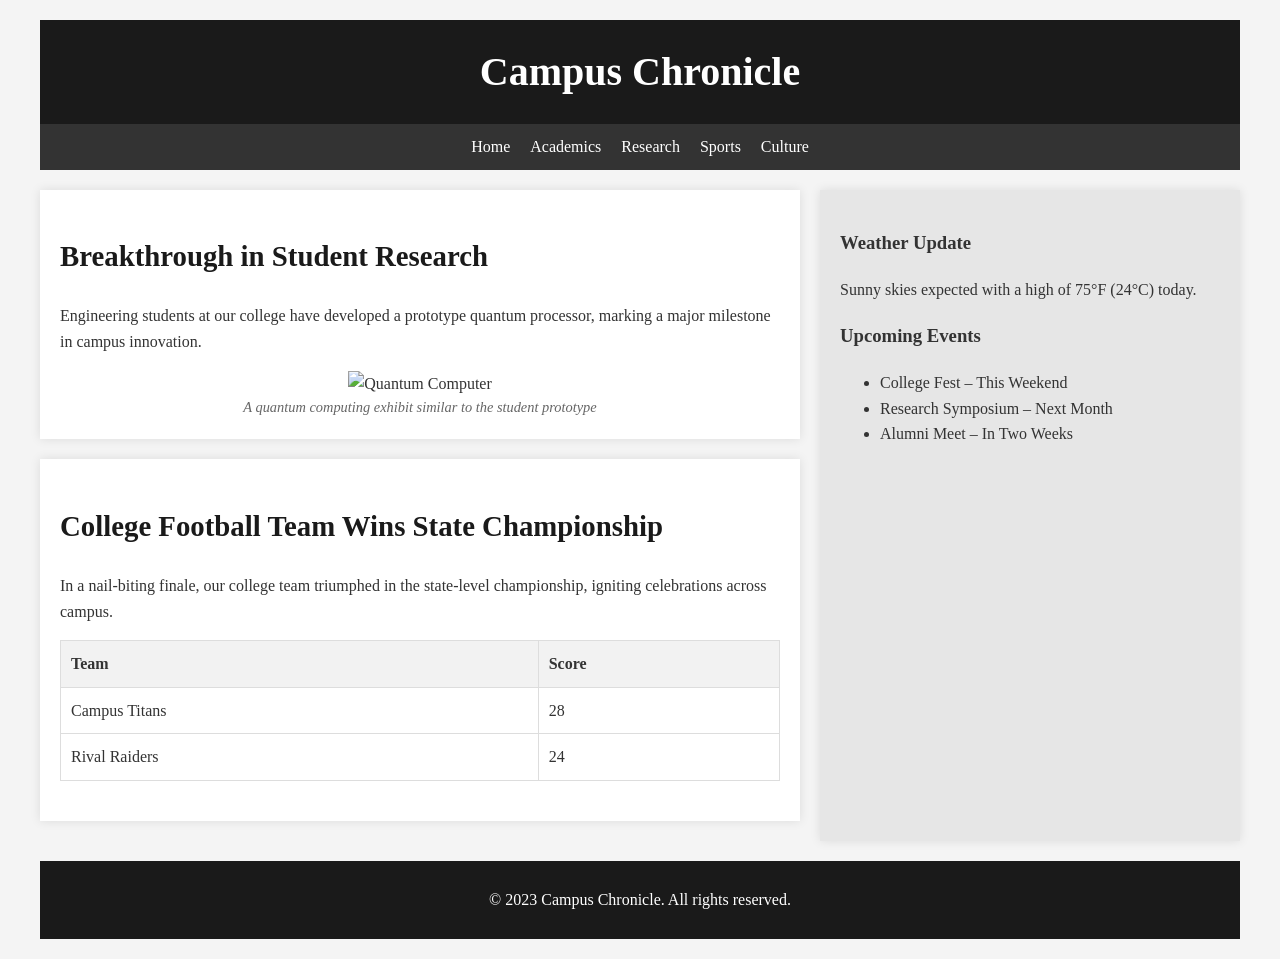
==== CI4.html @ 7b8a9275 "CI" ====
<!DOCTYPE html>
<html>
<head>
  <title>Campus Chronicle</title>
  <style>
    body {
      font-family: 'Georgia', serif;
      line-height: 1.6;
      color: #333;
      max-width: 1200px;
      margin: 0 auto;
      padding: 20px;
      background-color: #f4f4f4;
    }
    header {
      background-color: #1a1a1a;
      color: #fff;
      padding: 20px;
      text-align: center;
    }
    header h1 {
      margin: 0;
      font-size: 2.5em;
    }
    nav {
      background-color: #333;
      color: #fff;
      padding: 10px;
    }
    nav ul {
      list-style-type: none;
      padding: 0;
      margin: 0;
      display: flex;
      justify-content: center;
    }
    nav ul li {
      margin: 0 10px;
    }
    nav ul li a {
      color: #fff;
      text-decoration: none;
    }
    main {
      display: flex;
      margin-top: 20px;
    }
    section {
      flex: 2;
      margin-right: 20px;
    }
    article {
      background-color: #fff;
      padding: 20px;
      margin-bottom: 20px;
      box-shadow: 0 0 10px rgba(0,0,0,0.1);
    }
    article h2 {
      color: #1a1a1a;
      font-size: 1.8em;
    }
    aside {
      flex: 1;
      background-color: #e6e6e6;
      padding: 20px;
      box-shadow: 0 0 10px rgba(0,0,0,0.1);
    }
    figure {
      margin: 0;
      text-align: center;
    }
    figure img {
      max-width: 100%;
      height: auto;
    }
    figcaption {
      font-style: italic;
      color: #666;
      font-size: 0.9em;
    }
    table {
      width: 100%;
      border-collapse: collapse;
      margin-bottom: 20px;
    }
    th, td {
      border: 1px solid #ddd;
      padding: 10px;
      text-align: left;
    }
    th {
      background-color: #f2f2f2;
    }
    footer {
      background-color: #1a1a1a;
      color: #fff;
      text-align: center;
      padding: 10px;
      margin-top: 20px;
    }
  </style>
</head>
<body>

  <header>
    <h1>Campus Chronicle</h1>
  </header>

  <nav>
    <ul>
      <li><a href="#">Home</a></li>
      <li><a href="#">Academics</a></li>
      <li><a href="#">Research</a></li>
      <li><a href="#">Sports</a></li>
      <li><a href="#">Culture</a></li>
    </ul>
  </nav>

  <main>
    <section>
      <article>
        <h2>Breakthrough in Student Research</h2>
        <p>Engineering students at our college have developed a prototype quantum processor, marking a major milestone in campus innovation.</p>
        <figure>
          <img src="https://www.gulla.net/contentassets/93ea165fffdd4657aee0f7e0a494bfa8/quantum-computing.jpg" alt="Quantum Computer">
          <figcaption>A quantum computing exhibit similar to the student prototype</figcaption>
        </figure>
      </article>

      <article>
        <h2>College Football Team Wins State Championship</h2>
        <p>In a nail-biting finale, our college team triumphed in the state-level championship, igniting celebrations across campus.</p>
        <table>
          <tr>
            <th>Team</th>
            <th>Score</th>
          </tr>
          <tr>
            <td>Campus Titans</td>
            <td>28</td>
          </tr>
          <tr>
            <td>Rival Raiders</td>
            <td>24</td>
          </tr>
        </table>
      </article>
    </section>

    <aside>
      <h3>Weather Update</h3>
      <p>Sunny skies expected with a high of 75°F (24°C) today.</p>
      <h3>Upcoming Events</h3>
      <ul>
        <li>College Fest – This Weekend</li>
        <li>Research Symposium – Next Month</li>
        <li>Alumni Meet – In Two Weeks</li>
      </ul>
    </aside>
  </main>

  <footer>
    <p>&copy; 2023 Campus Chronicle. All rights reserved.</p>
  </footer>

</body>
</html>
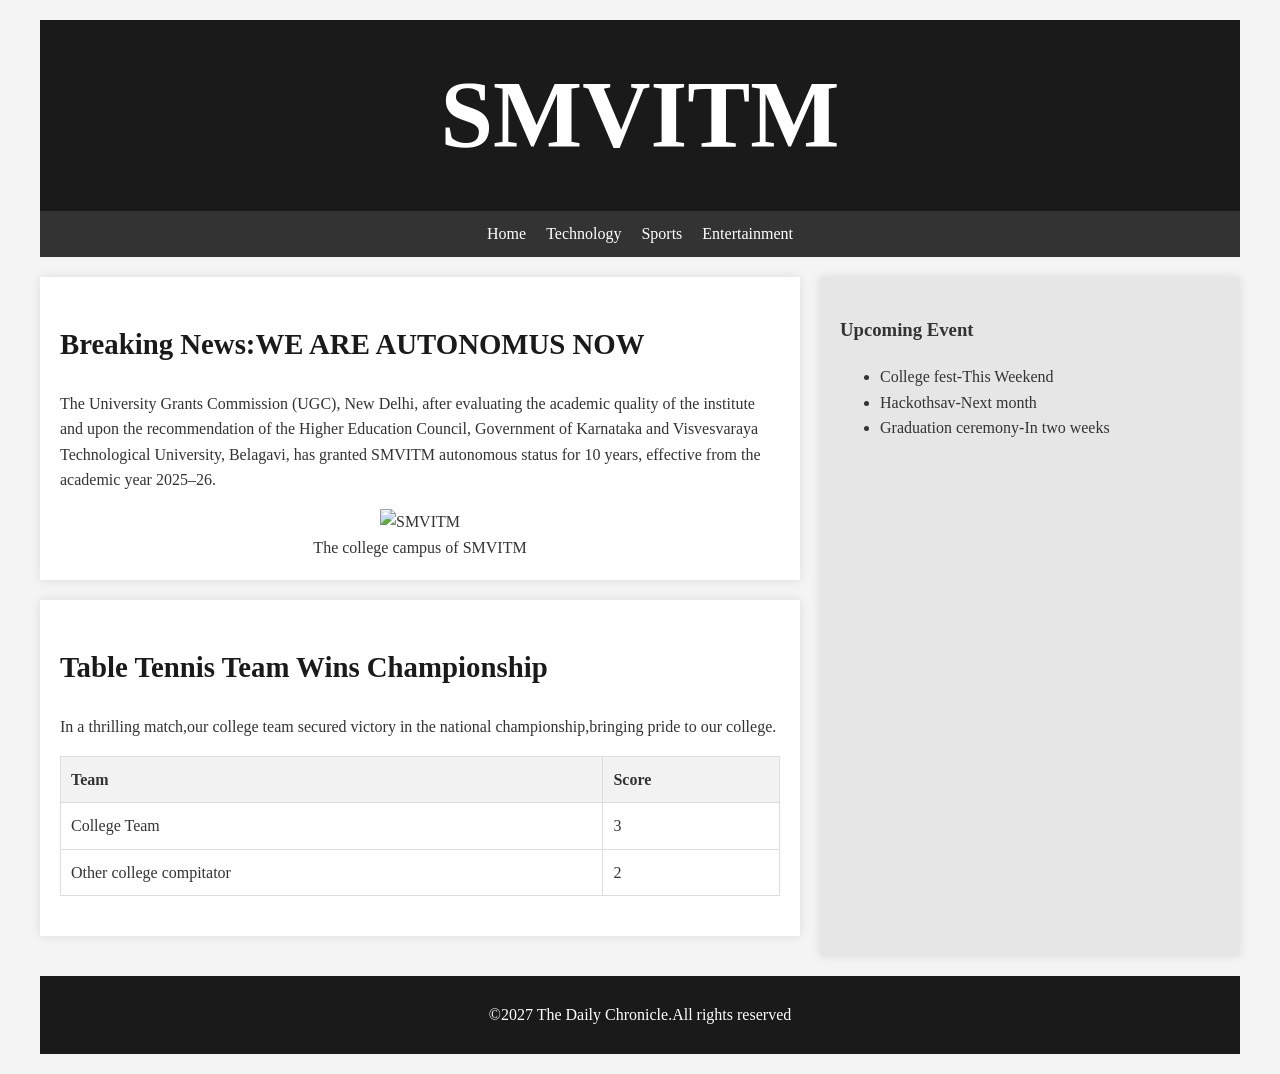
==== commit 559cb7a7: "Add files via upload" ====
--- a/CI4.html
+++ b/CI4.html
@@ -1,169 +1,255 @@
 <!DOCTYPE html>
-<html>
-<head>
-  <title>Campus Chronicle</title>
-  <style>
-    body {
-      font-family: 'Georgia', serif;
-      line-height: 1.6;
-      color: #333;
-      max-width: 1200px;
-      margin: 0 auto;
-      padding: 20px;
-      background-color: #f4f4f4;
-    }
-    header {
-      background-color: #1a1a1a;
-      color: #fff;
-      padding: 20px;
-      text-align: center;
-    }
-    header h1 {
-      margin: 0;
-      font-size: 2.5em;
-    }
-    nav {
-      background-color: #333;
-      color: #fff;
-      padding: 10px;
-    }
-    nav ul {
-      list-style-type: none;
-      padding: 0;
-      margin: 0;
-      display: flex;
-      justify-content: center;
-    }
-    nav ul li {
-      margin: 0 10px;
-    }
-    nav ul li a {
-      color: #fff;
-      text-decoration: none;
-    }
-    main {
-      display: flex;
-      margin-top: 20px;
-    }
-    section {
-      flex: 2;
-      margin-right: 20px;
-    }
-    article {
-      background-color: #fff;
-      padding: 20px;
-      margin-bottom: 20px;
-      box-shadow: 0 0 10px rgba(0,0,0,0.1);
-    }
-    article h2 {
-      color: #1a1a1a;
-      font-size: 1.8em;
-    }
-    aside {
-      flex: 1;
-      background-color: #e6e6e6;
-      padding: 20px;
-      box-shadow: 0 0 10px rgba(0,0,0,0.1);
-    }
-    figure {
-      margin: 0;
-      text-align: center;
-    }
-    figure img {
-      max-width: 100%;
-      height: auto;
-    }
-    figcaption {
-      font-style: italic;
-      color: #666;
-      font-size: 0.9em;
-    }
-    table {
-      width: 100%;
-      border-collapse: collapse;
-      margin-bottom: 20px;
-    }
-    th, td {
-      border: 1px solid #ddd;
-      padding: 10px;
-      text-align: left;
-    }
-    th {
-      background-color: #f2f2f2;
-    }
-    footer {
-      background-color: #1a1a1a;
-      color: #fff;
-      text-align: center;
-      padding: 10px;
-      margin-top: 20px;
-    }
-  </style>
-</head>
-<body>
-
-  <header>
-    <h1>Campus Chronicle</h1>
-  </header>
-
-  <nav>
-    <ul>
-      <li><a href="#">Home</a></li>
-      <li><a href="#">Academics</a></li>
-      <li><a href="#">Research</a></li>
-      <li><a href="#">Sports</a></li>
-      <li><a href="#">Culture</a></li>
-    </ul>
-  </nav>
-
-  <main>
-    <section>
-      <article>
-        <h2>Breakthrough in Student Research</h2>
-        <p>Engineering students at our college have developed a prototype quantum processor, marking a major milestone in campus innovation.</p>
-        <figure>
-          <img src="https://www.gulla.net/contentassets/93ea165fffdd4657aee0f7e0a494bfa8/quantum-computing.jpg" alt="Quantum Computer">
-          <figcaption>A quantum computing exhibit similar to the student prototype</figcaption>
-        </figure>
-      </article>
-
-      <article>
-        <h2>College Football Team Wins State Championship</h2>
-        <p>In a nail-biting finale, our college team triumphed in the state-level championship, igniting celebrations across campus.</p>
-        <table>
-          <tr>
-            <th>Team</th>
-            <th>Score</th>
-          </tr>
-          <tr>
-            <td>Campus Titans</td>
-            <td>28</td>
-          </tr>
-          <tr>
-            <td>Rival Raiders</td>
-            <td>24</td>
-          </tr>
-        </table>
-      </article>
-    </section>
-
-    <aside>
-      <h3>Weather Update</h3>
-      <p>Sunny skies expected with a high of 75°F (24°C) today.</p>
-      <h3>Upcoming Events</h3>
+
+<html lang="en">
+  <head>
+    <meta charset="UTF-8" />
+
+    <meta name="viewport" content="width=device-width,initial-scale=1.0" />
+
+    <title>The Daily Chronicle</title>
+
+    <style>
+      body {
+        font-family: "Georgia", serif;
+
+        line-height: 1.6;
+
+        color: #333;
+
+        max-width: 1200px;
+
+        margin: 0 auto;
+
+        padding: 20px;
+
+        background-color: #f4f4f4;
+      }
+
+      header {
+        background-color: #1a1a1a;
+
+        color: #fff;
+
+        padding: 20px;
+
+        text-align: center;
+      }
+
+      header h1 {
+        margin: 0;
+
+        font-size: 2.5cm;
+      }
+
+      nav {
+        background-color: #333;
+
+        color: #fff;
+
+        padding: 10px;
+      }
+
+      nav ul {
+        list-style-type: none;
+
+        padding: 0;
+
+        margin: 0;
+
+        display: flex;
+
+        justify-content: center;
+      }
+
+      nav ul li {
+        margin: 0 10px;
+      }
+
+      nav ul li a {
+        color: #fff;
+
+        text-decoration: none;
+      }
+
+      main {
+        display: flex;
+
+        margin-top: 20px;
+      }
+
+      section {
+        flex: 2;
+
+        margin-right: 20px;
+      }
+
+      article {
+        background-color: #fff;
+
+        padding: 20px;
+
+        margin-bottom: 20px;
+
+        box-shadow: 0 0 10px rgba(0, 0, 0, 0.1);
+      }
+
+      article h2 {
+        color: #1a1a1a;
+
+        font-size: 1.8em;
+      }
+
+      aside {
+        flex: 1;
+
+        background-color: #e6e6e6;
+
+        padding: 20px;
+
+        box-shadow: 0 0 10px rgba(0, 0, 0, 0.1);
+      }
+
+      figure {
+        margin: 0;
+
+        text-align: center;
+      }
+
+      figure img {
+        max-width: 100%;
+
+        height: auto;
+      }
+
+      Figure caption {
+        font-style: italic;
+
+        color: #666;
+
+        font-size: 0.9cm;
+      }
+
+      table {
+        width: 100%;
+
+        border-collapse: collapse;
+
+        margin-bottom: 20px;
+      }
+
+      th,
+      td {
+        border: 1px solid #ddd;
+
+        padding: 10px;
+
+        text-align: left;
+      }
+
+      th {
+        background-color: #f2f2f2;
+      }
+
+      footer {
+        background-color: #1a1a1a;
+
+        color: #fff;
+
+        padding: 10px;
+
+        text-align: center;
+
+        margin-top: 20px;
+      }
+    </style>
+  </head>
+
+  <body>
+    <header>
+      <h1>SMVITM</h1>
+    </header>
+
+    <nav>
       <ul>
-        <li>College Fest – This Weekend</li>
-        <li>Research Symposium – Next Month</li>
-        <li>Alumni Meet – In Two Weeks</li>
+        <li><a href="#">Home</a></li>
+
+        <li><a href="#">Technology</a></li>
+
+        <li><a href="#">Sports</a></li>
+
+        <li><a href="#">Entertainment</a></li>
       </ul>
-    </aside>
-  </main>
-
-  <footer>
-    <p>&copy; 2023 Campus Chronicle. All rights reserved.</p>
-  </footer>
-
-</body>
-</html>
-
-
+    </nav>
+
+    <main>
+      <section>
+        <article>
+          <h2>Breaking News:WE ARE AUTONOMUS NOW</h2>
+
+          <p>
+            The University Grants Commission (UGC), New Delhi, after evaluating
+            the academic quality of the institute and upon the recommendation of
+            the Higher Education Council, Government of Karnataka and
+            Visvesvaraya Technological University, Belagavi, has granted SMVITM
+            autonomous status for 10 years, effective from the academic year
+            2025–26.
+          </p>
+
+          <figure>
+            <img
+              src="https://sode-edu.in/wp-content/uploads/2020/08/smvitm-banner1-min.jpg"
+              alt="SMVITM"
+            />
+
+            <figcaption>The college campus of SMVITM</figcaption>
+          </figure>
+        </article>
+
+        <article>
+          <h2>Table Tennis Team Wins Championship</h2>
+
+          <p>
+            In a thrilling match,our college team secured victory in the
+            national championship,bringing pride to our college.
+          </p>
+
+          <table>
+            <tr>
+              <th>Team</th>
+
+              <th>Score</th>
+            </tr>
+
+            <tr>
+              <td>College Team</td>
+
+              <td>3</td>
+            </tr>
+
+            <tr>
+              <td>Other college compitator</td>
+
+              <td>2</td>
+            </tr>
+          </table>
+        </article>
+      </section>
+
+      <aside>
+        <h3>Upcoming Event</h3>
+
+        <ul>
+          <li>College fest-This Weekend</li>
+
+          <li>Hackothsav-Next month</li>
+
+          <li>Graduation ceremony-In two weeks</li>
+        </ul>
+      </aside>
+    </main>
+
+    <footer>
+      <p>&copy;2027 The Daily Chronicle.All rights reserved</p>
+    </footer>
+  </body>
+</html>
